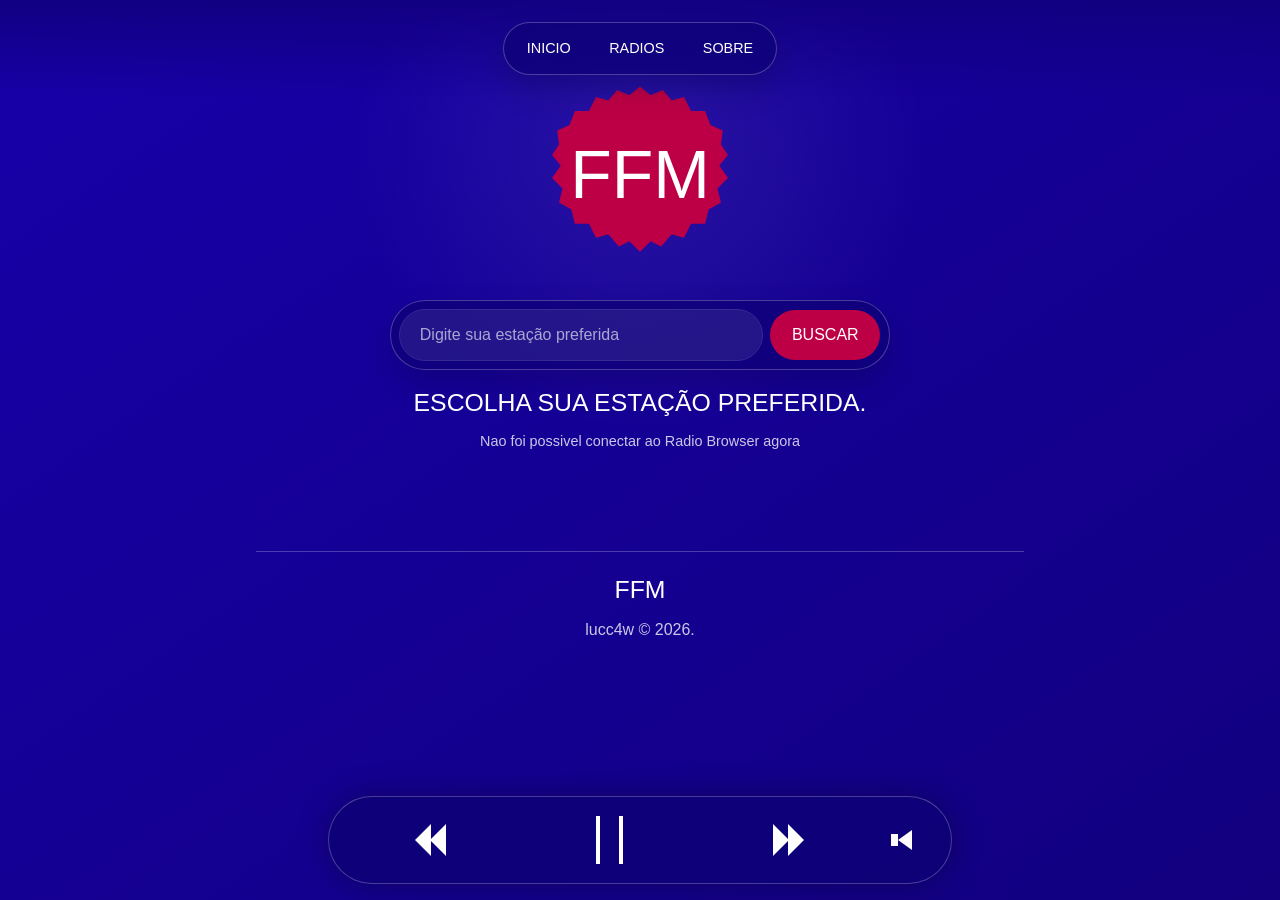
==== index.html @ a79b1b0b "Add files via upload" ====
<!doctype html>
<html lang="pt-BR">

<head>
  <meta charset="utf-8" />
  <meta name="viewport" content="width=device-width, initial-scale=1" />
  <title>FFM</title>
  <link rel="preconnect" href="https://de1.api.radio-browser.info" />
  <link rel="stylesheet" href="styles.css" />
</head>

<body>
  <header class="site-header">
    <nav class="site-nav" aria-label="Menu principal">
      <a href="#inicio">Inicio</a>
      <a href="#radios">Radios</a>
      <a href="#sobre">Sobre</a>
    </nav>
  </header>

  <main id="inicio" class="stage">
    <section class="hero" aria-labelledby="app-title">
      <div class="brand-badge" aria-hidden="true">FFM</div>
      <h1 id="app-title" class="sr-only">FFM</h1>
    </section>

    <section id="radios" class="radio-console" aria-label="Buscar e ouvir radios">
      <form class="search-box" id="search-form">
        <label class="sr-only" for="search-input">Buscar estação</label>
        <div class="search-control">
          <input id="search-input" name="search" type="search" placeholder="Digite sua estação preferida"
            autocomplete="off" />
          <button type="submit">Buscar</button>
        </div>
      </form>

      <p class="now-playing" id="now-playing">Escolha sua estação preferida.</p>

      <div class="player-shell">
        <button class="skip-button" id="previous-button" type="button" aria-label="Radio anterior">
          <span class="previous-icon"></span>
        </button>
        <button class="play-button" id="play-button" type="button" aria-label="Tocar ou pausar">
          <span class="pause-icon"></span>
        </button>
        <button class="skip-button next" id="next-button" type="button" aria-label="Proxima radio">
          <span class="next-icon"></span>
        </button>

        <div class="volume-control">
          <button class="volume-button" type="button" aria-label="Controle de volume">
            <span class="volume-icon" aria-hidden="true"></span>
          </button>
          <div class="volume-panel">
            <label for="volume-slider">Volume</label>
            <input id="volume-slider" type="range" min="0" max="100" value="40" />
            <span class="volume-value" id="volume-value">40%</span>
          </div>
        </div>
      </div>

      <div class="status-line" id="status-line" role="status">Carregando radios do Brasil...</div>

      <div class="station-list" id="station-list" aria-live="polite"></div>
    </section>

    <section id="sobre" class="info-section">
      <h2>FFM</h2>
      <p>
        lucc4w &copy; 2026.
      </p>
    </section>

  </main>

  <audio id="audio-player" crossorigin="anonymous"></audio>
  <script src="script.js"></script>
</body>

</html>
---- styles.css ----
:root {
  --blue: #1800a9;
  --blue-deep: #12007f;
  --red: #bd0045;
  --red-bright: #df0c4b;
  --white: #ffffff;
  --soft: rgba(255, 255, 255, 0.78);
  --line: rgba(255, 255, 255, 0.24);
  --shadow: rgba(0, 0, 0, 0.24);
}

* {
  box-sizing: border-box;
}

html {
  scroll-behavior: smooth;
}

.sr-only {
  position: absolute;
  width: 1px;
  height: 1px;
  padding: 0;
  margin: -1px;
  overflow: hidden;
  clip: rect(0 0 0 0);
  white-space: nowrap;
  border: 0;
}

body {
  min-height: 100vh;
  margin: 0;
  font-family: Arial, Helvetica, sans-serif;
  color: var(--white);
  background:
    radial-gradient(circle at 50% 16%, rgba(255, 255, 255, 0.08), transparent 18rem),
    linear-gradient(145deg, var(--blue), var(--blue-deep));
}

button,
input {
  font: inherit;
}

input[type="range"] {
  accent-color: var(--red-bright);
}

.site-header {
  position: fixed;
  inset: 0 0 auto;
  z-index: 20;
  display: flex;
  align-items: center;
  justify-content: center;
  min-height: 5.5rem;
  padding: 1.35rem clamp(1rem, 5vw, 4rem);
  background: linear-gradient(180deg, rgba(18, 0, 127, 0.92), rgba(18, 0, 127, 0));
}

.site-nav {
  display: flex;
  gap: 0.4rem;
  padding: 0.45rem;
  border: 1px solid var(--line);
  border-radius: 999px;
  background: rgba(15, 0, 119, 0.72);
  box-shadow: 0 0.9rem 2rem rgba(0, 0, 0, 0.16);
}

.site-nav a {
  color: var(--white);
  text-decoration: none;
  padding: 0.65rem 1rem;
  border-radius: 999px;
  font-size: 0.9rem;
  text-transform: uppercase;
  letter-spacing: 0;
}

.site-nav a:hover,
.site-nav a:focus-visible {
  background: var(--red);
  outline: 0;
}

.stage {
  width: min(100%, 68rem);
  min-height: 100vh;
  margin: 0 auto;
  padding: 5rem clamp(1rem, 3vw, 2rem) 3rem;
}

.hero {
  display: grid;
  justify-items: center;
  gap: 0.55rem;
  min-height: 13.75rem;
  padding-top: 0;
  text-align: center;
}

.brand-badge {
  display: grid;
  place-items: center;
  width: clamp(8.5rem, 15vw, 11rem);
  aspect-ratio: 1;
  margin-top: 0.4rem;
  color: var(--white);
  background: var(--red);
  font-size: clamp(3.5rem, 6vw, 4.25rem);
  line-height: 1;
  clip-path: polygon(50% 0%, 56% 5%, 63% 2%, 68% 8%, 75% 6%, 79% 14%, 87% 14%,
      90% 22%, 97% 25%, 96% 33%, 100% 39%, 95% 45%, 100% 52%,
      94% 58%, 96% 66%, 89% 70%, 87% 78%, 79% 78%, 75% 86%,
      68% 84%, 62% 91%, 56% 88%, 50% 94%, 44% 88%, 38% 91%,
      32% 84%, 25% 86%, 21% 78%, 13% 78%, 11% 70%, 4% 66%,
      6% 58%, 0% 52%, 5% 45%, 0% 39%, 4% 33%, 3% 25%,
      10% 22%, 13% 14%, 21% 14%, 25% 6%, 32% 8%, 37% 2%, 44% 5%);
}

.hero h1 {
  margin: 1.5rem 0 0;
  font-size: clamp(1.55rem, 3vw, 2.45rem);
  font-weight: 400;
}

.tagline {
  margin: 0;
  color: var(--soft);
  text-transform: uppercase;
  font-size: 0.84rem;
}

.radio-console {
  display: grid;
  justify-items: center;
  gap: 0.85rem;
  margin-top: 0;
}

.search-box {
  width: min(100%, 31.25rem);
}

.search-box label {
  display: block;
  margin: 0 0 0.55rem;
  color: var(--soft);
  text-align: center;
  text-transform: uppercase;
  font-size: 0.78rem;
}

.search-control {
  display: grid;
  grid-template-columns: 1fr auto;
  gap: 0.5rem;
  min-height: 4.35rem;
  padding: 0.55rem;
  border: 1px solid var(--line);
  border-radius: 999px;
  background: rgba(15, 0, 119, 0.72);
  box-shadow: 0 0.9rem 2rem rgba(0, 0, 0, 0.16);
}

.search-control input,
.search-control button {
  min-height: 3.1rem;
  border: 0;
}

.search-control input {
  width: 100%;
  padding: 0 1.25rem;
  border-radius: 999px;
  color: var(--white);
  background: rgba(255, 255, 255, 0.08);
  outline: 1px solid rgba(255, 255, 255, 0.16);
}

.search-control input::-webkit-search-cancel-button {
  cursor: pointer;
}

.search-control input::placeholder {
  color: rgba(255, 255, 255, 0.62);
}

.search-control button {
  padding: 0 1.35rem;
  border-radius: 999px;
  color: var(--white);
  background: var(--red);
  cursor: pointer;
  text-transform: uppercase;
}

.search-control button:hover,
.search-control button:focus-visible {
  background: var(--red-bright);
  outline: 0;
}

.now-playing {
  min-height: 1.9rem;
  margin: 0.35rem 0 0;
  text-align: center;
  font-size: clamp(1.05rem, 2vw, 1.55rem);
  text-transform: uppercase;
}

.player-shell {
  position: fixed;
  bottom: 1rem;
  left: 50%;
  transform: translateX(-50%);
  z-index: 15;
  display: grid;
  grid-template-columns: 1fr 1fr 1fr auto;
  align-items: center;
  justify-items: center;
  gap: 0.55rem;
  width: min(100%, 39rem);
  min-height: 5.4rem;
  padding: 0.7rem 1.35rem;
  border: 1px solid var(--line);
  border-radius: 999px;
  background: rgba(15, 0, 119, 0.92);
  box-shadow: 0 0 2rem rgba(0, 0, 0, 0.3);
}



.skip-button,
.play-button,
.volume-button {
  border: 0;
  color: var(--white);
  background: transparent;
  cursor: pointer;
}

.skip-button:hover,
.skip-button:focus-visible,
.play-button:hover,
.play-button:focus-visible,
.volume-button:hover,
.volume-button:focus-visible {
  border-radius: 999px;
  background: var(--red);
  outline: 0;
}



.previous-icon,
.next-icon {
  position: relative;
  display: block;
  width: 2.35rem;
  height: 2.2rem;
}

.previous-icon::before,
.previous-icon::after,
.next-icon::before,
.next-icon::after {
  content: "";
  position: absolute;
  top: 0.1rem;
  width: 0;
  height: 0;
  border-top: 1rem solid transparent;
  border-bottom: 1rem solid transparent;
}

.previous-icon::before {
  left: 0;
  border-right: 1rem solid var(--white);
}

.previous-icon::after {
  left: 0.95rem;
  border-right: 1rem solid var(--white);
}

.next-icon::before {
  right: 0.95rem;
  border-left: 1rem solid var(--white);
}

.next-icon::after {
  right: 0;
  border-left: 1rem solid var(--white);
}

.play-button {
  display: grid;
  place-items: center;
  width: 4rem;
  height: 4rem;
}

.pause-icon {
  width: 1.65rem;
  height: 3rem;
  border-left: 0.28rem solid var(--white);
  border-right: 0.28rem solid var(--white);
}

.play-button.is-paused .pause-icon {
  width: 0;
  height: 0;
  margin-left: 0.35rem;
  border-top: 1rem solid transparent;
  border-bottom: 1rem solid transparent;
  border-left: 1.6rem solid var(--white);
  border-right: 0;
}

.volume-control {
  display: flex;
  align-items: center;
  justify-self: end;
  width: 3.25rem;
  height: 4rem;
  overflow: hidden;
  border-radius: 999px;
  transition: width 180ms ease, background 180ms ease;
}

.volume-control:hover,
.volume-control:focus-within {
  width: 13.5rem;
  background: rgba(189, 0, 69, 0.5);
}

.volume-button {
  flex: 0 0 3.25rem;
  display: grid;
  place-items: center;
  width: 3.25rem;
  height: 4rem;
}

.volume-icon {
  position: relative;
  display: block;
  width: 1.55rem;
  height: 1.5rem;
}

.volume-icon::before {
  content: "";
  position: absolute;
  top: 0.36rem;
  left: 0;
  width: 0.45rem;
  height: 0.78rem;
  background: var(--white);
}

.volume-icon::after {
  content: "";
  position: absolute;
  top: 0.12rem;
  left: 0.42rem;
  width: 0;
  height: 0;
  border-top: 0.63rem solid transparent;
  border-bottom: 0.63rem solid transparent;
  border-right: 0.9rem solid var(--white);
}

.volume-panel {
  position: static;
  display: grid;
  grid-template-columns: 1fr 3rem;
  align-items: center;
  gap: 0.55rem;
  width: 9.75rem;
  padding: 0 0.8rem 0 0;
  opacity: 0;
  transform: translateX(-0.4rem);
  transition: opacity 160ms ease, transform 160ms ease;
}

.volume-control:hover .volume-panel,
.volume-control:focus-within .volume-panel {
  opacity: 1;
  transform: translateX(0);
}

.volume-panel label {
  position: absolute;
  width: 1px;
  height: 1px;
  overflow: hidden;
  clip: rect(0 0 0 0);
}

.volume-control label,
.volume-value {
  color: var(--soft);
  font-size: 0.86rem;
  text-transform: uppercase;
}

.volume-panel input {
  width: 100%;
  cursor: pointer;
  z-index: 1;
}

.volume-value {
  z-index: 1;
  text-align: right;
}

.status-line {
  min-height: 1.25rem;
  color: var(--soft);
  font-size: 0.9rem;
  text-align: center;
}

.station-list {
  display: grid;
  grid-template-columns: repeat(auto-fit, minmax(9.5rem, auto));
  gap: 1rem;
  width: min(100%, 56rem);
  margin-top: 0.3rem;
  justify-content: center;
}

.station-card {
  display: grid;
  align-content: end;
  gap: 0.5rem;
  aspect-ratio: 2 / 3;
  min-height: 15rem;
  padding: 1rem;
  border: 1px solid var(--line);
  border-radius: 0.5rem;
  color: var(--white);
  background:
    linear-gradient(180deg, rgba(255, 255, 255, 0.1), transparent 34%),
    linear-gradient(0deg, rgba(15, 0, 119, 0.92), rgba(15, 0, 119, 0.16) 68%),
    var(--red);
  box-shadow: 0 1.1rem 2rem rgba(0, 0, 0, 0.18);
  cursor: pointer;
  text-align: left;
  overflow: hidden;
}

.station-card:hover,
.station-card:focus-visible,
.station-card.is-active {
  border-color: rgba(255, 255, 255, 0.72);
  background:
    linear-gradient(180deg, rgba(255, 255, 255, 0.16), transparent 32%),
    linear-gradient(0deg, rgba(189, 0, 69, 0.94), rgba(189, 0, 69, 0.2) 70%),
    var(--blue);
  outline: 0;
}

.station-name {
  font-size: 1.05rem;
  font-weight: 700;
  line-height: 1.2;
}

.station-meta {
  color: var(--soft);
  font-size: 0.82rem;
  line-height: 1.35;
}

.info-section {
  width: min(100%, 48rem);
  margin: 5rem auto 0;
  padding-top: 1.5rem;
  border-top: 1px solid var(--line);
  text-align: center;
  margin-bottom: 80px;
}

.info-section h2 {
  margin: 0 0 0.8rem;
  font-size: 1.55rem;
  font-weight: 400;
}

.info-section p {
  margin: 0;
  color: var(--soft);
  line-height: 1.65;
}

@media (max-width: 720px) {
  .site-header {
    min-height: 4.75rem;
    padding: 0.9rem 0.75rem;
  }

  .site-nav {
    flex-wrap: wrap;
    justify-content: center;
    border-radius: 0.75rem;
  }

  .stage {
    padding-top: 4.8rem;
  }

  .hero {
    min-height: 11.5rem;
  }

  .search-control {
    grid-template-columns: 1fr;
    min-height: 0;
    padding: 0.55rem;
    border-radius: 1.1rem;
  }

  .player-shell {
    grid-template-columns: 1fr 3.25rem 1fr 2.75rem;
    min-height: 5rem;
    padding: 0.6rem 0.8rem 0.6rem 1.2rem;
    border-radius: 1.6rem;
  }

  .volume-control {
    width: 2.75rem;
  }

  .volume-control:hover,
  .volume-control:focus-within {
    width: 11.5rem;
  }

  .volume-button {
    flex-basis: 2.75rem;
    width: 2.75rem;
  }

  .volume-panel {
    width: 8.5rem;
    padding-right: 0.65rem;
  }

  .volume-control:hover .volume-panel,
  .volume-control:focus-within .volume-panel {
    transform: translateX(0);
  }
}
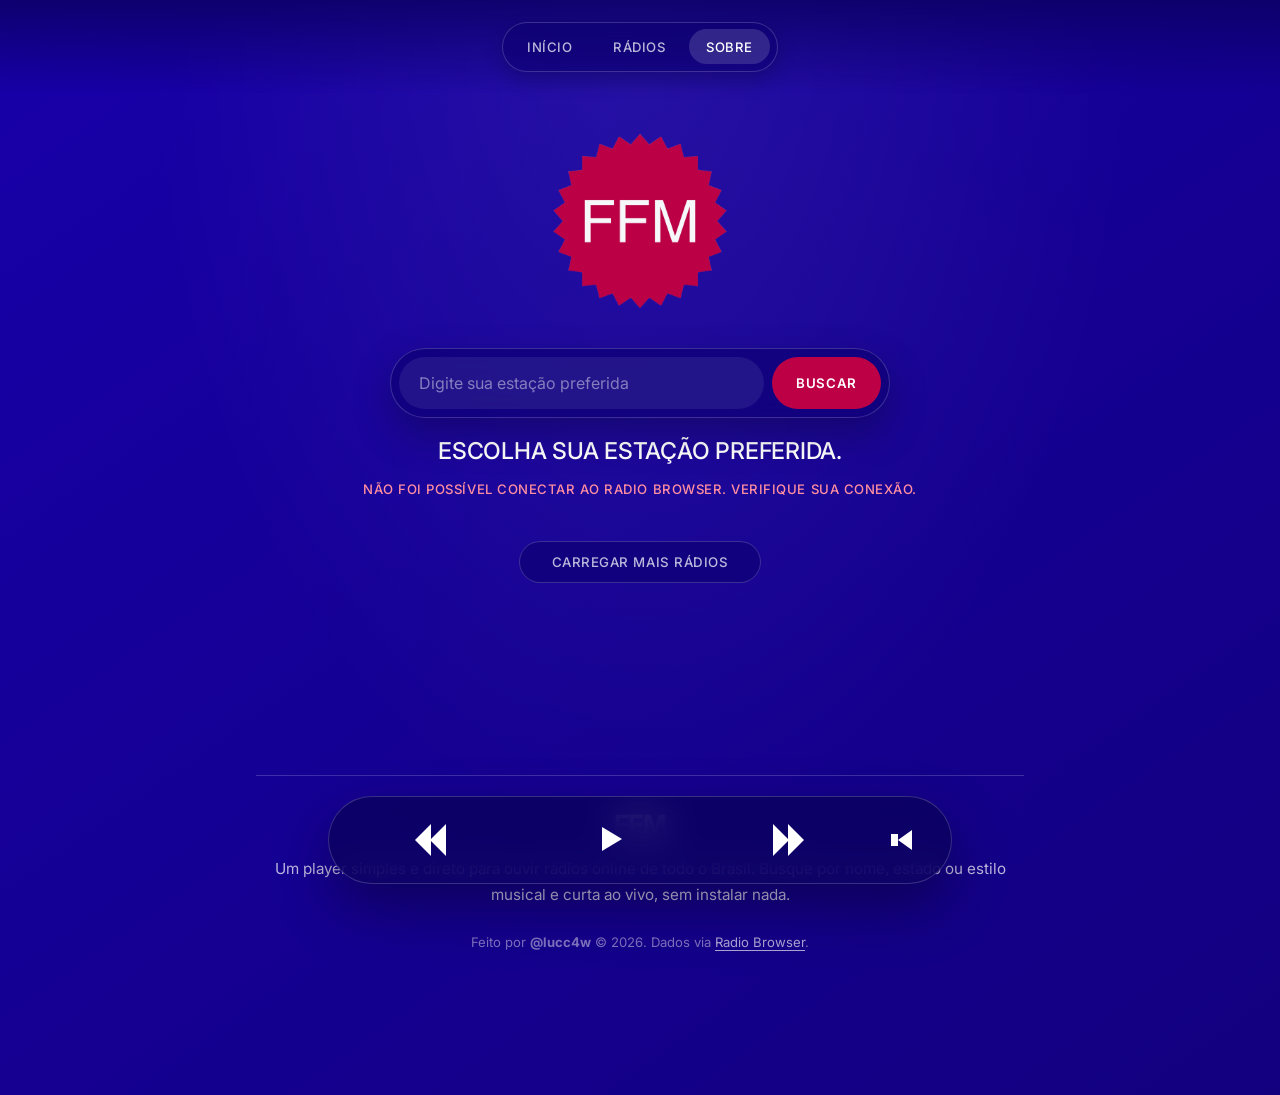
==== commit d4489a6e: "novo" ====
--- a/index.html
+++ b/index.html
@@ -4,27 +4,39 @@
 <head>
   <meta charset="utf-8" />
   <meta name="viewport" content="width=device-width, initial-scale=1" />
-  <title>FFM</title>
+  <title>FFM — Rádios do Brasil</title>
+  <meta name="description"
+    content="FFM é um player de rádios online do Brasil. Busque e ouça suas estações favoritas diretamente no navegador, sem instalar nada." />
+
+  <!-- Preconnect para performance -->
+  <link rel="preconnect" href="https://fonts.googleapis.com" />
+  <link rel="preconnect" href="https://fonts.gstatic.com" crossorigin />
   <link rel="preconnect" href="https://de1.api.radio-browser.info" />
+  <link rel="preconnect" href="https://nl1.api.radio-browser.info" />
+  <link rel="preconnect" href="https://at1.api.radio-browser.info" />
+
+  <!-- Google Fonts: Inter -->
+  <link href="https://fonts.googleapis.com/css2?family=Inter:wght@400;500;600;700&display=swap" rel="stylesheet" />
+
   <link rel="stylesheet" href="styles.css" />
 </head>
 
 <body>
   <header class="site-header">
     <nav class="site-nav" aria-label="Menu principal">
-      <a href="#inicio">Inicio</a>
-      <a href="#radios">Radios</a>
-      <a href="#sobre">Sobre</a>
+      <a href="#inicio" id="nav-inicio">Início</a>
+      <a href="#radios" id="nav-radios">Rádios</a>
+      <a href="#sobre" id="nav-sobre">Sobre</a>
     </nav>
   </header>
 
-  <main id="inicio" class="stage">
-    <section class="hero" aria-labelledby="app-title">
-      <div class="brand-badge" aria-hidden="true">FFM</div>
-      <h1 id="app-title" class="sr-only">FFM</h1>
+  <main class="stage">
+    <section id="inicio" class="hero" aria-labelledby="app-title">
+      <img src="logo.png" alt="FFM Logo" class="brand-badge" />
+      <h1 id="app-title" class="sr-only">FFM — Rádios do Brasil</h1>
     </section>
 
-    <section id="radios" class="radio-console" aria-label="Buscar e ouvir radios">
+    <section id="radios" class="radio-console" aria-label="Buscar e ouvir rádios">
       <form class="search-box" id="search-form">
         <label class="sr-only" for="search-input">Buscar estação</label>
         <div class="search-control">
@@ -37,13 +49,13 @@
       <p class="now-playing" id="now-playing">Escolha sua estação preferida.</p>
 
       <div class="player-shell">
-        <button class="skip-button" id="previous-button" type="button" aria-label="Radio anterior">
+        <button class="skip-button" id="previous-button" type="button" aria-label="Rádio anterior">
           <span class="previous-icon"></span>
         </button>
-        <button class="play-button" id="play-button" type="button" aria-label="Tocar ou pausar">
-          <span class="pause-icon"></span>
+        <button class="play-button is-paused" id="play-button" type="button" aria-label="Tocar ou pausar">
+          <span class="play-pause-icon" aria-hidden="true"></span>
         </button>
-        <button class="skip-button next" id="next-button" type="button" aria-label="Proxima radio">
+        <button class="skip-button next" id="next-button" type="button" aria-label="Próxima rádio">
           <span class="next-icon"></span>
         </button>
 
@@ -59,18 +71,26 @@
         </div>
       </div>
 
-      <div class="status-line" id="status-line" role="status">Carregando radios do Brasil...</div>
+      <div class="status-line" id="status-line" role="status">Carregando rádios do Brasil...</div>
 
       <div class="station-list" id="station-list" aria-live="polite"></div>
+
+      <div class="load-more-wrapper" id="load-more-wrapper" hidden>
+        <button class="load-more-button" id="load-more-button" type="button">Carregar mais rádios</button>
+      </div>
     </section>
 
     <section id="sobre" class="info-section">
       <h2>FFM</h2>
       <p>
-        lucc4w &copy; 2026.
+        Um player simples e direto para ouvir rádios online de todo o Brasil.
+        Busque por nome, estado ou estilo musical e curta ao vivo, sem instalar nada.
+      </p>
+      <p class="info-credit">
+        Feito por <strong>@lucc4w</strong> &copy; 2026. Dados via
+        <a href="https://www.radio-browser.info" target="_blank" rel="noopener noreferrer">Radio Browser</a>.
       </p>
     </section>
-
   </main>
 
   <audio id="audio-player" crossorigin="anonymous"></audio>
--- a/styles.css
+++ b/styles.css
@@ -1,15 +1,25 @@
+/* ─── Design Tokens ─────────────────────────────────────────────── */
 :root {
-  --blue: #1800a9;
-  --blue-deep: #12007f;
-  --red: #bd0045;
+  --blue:       #1800a9;
+  --blue-deep:  #12007f;
+  --blue-glass: rgba(15, 0, 119, 0.72);
+  --red:        #bd0045;
   --red-bright: #df0c4b;
-  --white: #ffffff;
-  --soft: rgba(255, 255, 255, 0.78);
-  --line: rgba(255, 255, 255, 0.24);
-  --shadow: rgba(0, 0, 0, 0.24);
-}
-
-* {
+  --white:      #ffffff;
+  --soft:       rgba(255, 255, 255, 0.72);
+  --muted:      rgba(255, 255, 255, 0.45);
+  --line:       rgba(255, 255, 255, 0.18);
+  --shadow-sm:  0 0.5rem 1.2rem rgba(0, 0, 0, 0.18);
+  --shadow-md:  0 1rem 2.4rem rgba(0, 0, 0, 0.26);
+  --shadow-lg:  0 1.5rem 3.5rem rgba(0, 0, 0, 0.35);
+  --radius-pill: 999px;
+  --radius-card: 0.75rem;
+  --blur:       blur(18px);
+  --transition: 180ms ease;
+}
+
+/* ─── Reset ─────────────────────────────────────────────────────── */
+*, *::before, *::after {
   box-sizing: border-box;
 }
 
@@ -29,18 +39,18 @@
   border: 0;
 }
 
+/* ─── Base ───────────────────────────────────────────────────────── */
 body {
   min-height: 100vh;
   margin: 0;
-  font-family: Arial, Helvetica, sans-serif;
+  font-family: 'Inter', Arial, Helvetica, sans-serif;
   color: var(--white);
   background:
-    radial-gradient(circle at 50% 16%, rgba(255, 255, 255, 0.08), transparent 18rem),
+    radial-gradient(ellipse at 50% 0%, rgba(255, 255, 255, 0.07), transparent 55%),
     linear-gradient(145deg, var(--blue), var(--blue-deep));
 }
 
-button,
-input {
+button, input {
   font: inherit;
 }
 
@@ -48,6 +58,7 @@
   accent-color: var(--red-bright);
 }
 
+/* ─── Header / Nav ───────────────────────────────────────────────── */
 .site-header {
   position: fixed;
   inset: 0 0 auto;
@@ -57,42 +68,56 @@
   justify-content: center;
   min-height: 5.5rem;
   padding: 1.35rem clamp(1rem, 5vw, 4rem);
-  background: linear-gradient(180deg, rgba(18, 0, 127, 0.92), rgba(18, 0, 127, 0));
+  background: linear-gradient(180deg, rgba(12, 0, 100, 0.85), transparent);
+  backdrop-filter: var(--blur);
+  -webkit-backdrop-filter: var(--blur);
 }
 
 .site-nav {
   display: flex;
-  gap: 0.4rem;
-  padding: 0.45rem;
+  gap: 0.35rem;
+  padding: 0.4rem;
   border: 1px solid var(--line);
-  border-radius: 999px;
-  background: rgba(15, 0, 119, 0.72);
-  box-shadow: 0 0.9rem 2rem rgba(0, 0, 0, 0.16);
+  border-radius: var(--radius-pill);
+  background: rgba(15, 0, 119, 0.55);
+  backdrop-filter: var(--blur);
+  -webkit-backdrop-filter: var(--blur);
+  box-shadow: var(--shadow-sm);
 }
 
 .site-nav a {
-  color: var(--white);
+  color: var(--soft);
   text-decoration: none;
-  padding: 0.65rem 1rem;
-  border-radius: 999px;
-  font-size: 0.9rem;
+  padding: 0.6rem 1.1rem;
+  border-radius: var(--radius-pill);
+  font-size: 0.82rem;
+  font-weight: 500;
+  letter-spacing: 0.04em;
   text-transform: uppercase;
-  letter-spacing: 0;
+  transition: background var(--transition), color var(--transition);
 }
 
 .site-nav a:hover,
 .site-nav a:focus-visible {
+  color: var(--white);
   background: var(--red);
   outline: 0;
 }
 
+.site-nav a.is-active {
+  color: var(--white);
+  background: rgba(255, 255, 255, 0.14);
+}
+
+/* ─── Layout ─────────────────────────────────────────────────────── */
 .stage {
   width: min(100%, 68rem);
   min-height: 100vh;
   margin: 0 auto;
-  padding: 5rem clamp(1rem, 3vw, 2rem) 3rem;
-}
-
+  padding: 8rem clamp(1rem, 3vw, 2rem) 3rem;
+}
+
+/* ─── Hero ───────────────────────────────────────────────────────── */
 .hero {
   display: grid;
   justify-items: center;
@@ -103,37 +128,22 @@
 }
 
 .brand-badge {
-  display: grid;
-  place-items: center;
+  display: block;
   width: clamp(8.5rem, 15vw, 11rem);
+  height: auto;
   aspect-ratio: 1;
   margin-top: 0.4rem;
-  color: var(--white);
-  background: var(--red);
-  font-size: clamp(3.5rem, 6vw, 4.25rem);
-  line-height: 1;
-  clip-path: polygon(50% 0%, 56% 5%, 63% 2%, 68% 8%, 75% 6%, 79% 14%, 87% 14%,
-      90% 22%, 97% 25%, 96% 33%, 100% 39%, 95% 45%, 100% 52%,
-      94% 58%, 96% 66%, 89% 70%, 87% 78%, 79% 78%, 75% 86%,
-      68% 84%, 62% 91%, 56% 88%, 50% 94%, 44% 88%, 38% 91%,
-      32% 84%, 25% 86%, 21% 78%, 13% 78%, 11% 70%, 4% 66%,
-      6% 58%, 0% 52%, 5% 45%, 0% 39%, 4% 33%, 3% 25%,
-      10% 22%, 13% 14%, 21% 14%, 25% 6%, 32% 8%, 37% 2%, 44% 5%);
-}
-
-.hero h1 {
-  margin: 1.5rem 0 0;
-  font-size: clamp(1.55rem, 3vw, 2.45rem);
-  font-weight: 400;
-}
-
-.tagline {
-  margin: 0;
-  color: var(--soft);
-  text-transform: uppercase;
-  font-size: 0.84rem;
-}
-
+  transition: transform 300ms ease, box-shadow 300ms ease;
+  user-select: none;
+  -webkit-user-select: none;
+  cursor: pointer;
+}
+
+.brand-badge:hover {
+  transform: scale(1.04);
+}
+
+/* ─── Radio Console ──────────────────────────────────────────────── */
 .radio-console {
   display: grid;
   justify-items: center;
@@ -141,17 +151,9 @@
   margin-top: 0;
 }
 
+/* ─── Search ─────────────────────────────────────────────────────── */
 .search-box {
   width: min(100%, 31.25rem);
-}
-
-.search-box label {
-  display: block;
-  margin: 0 0 0.55rem;
-  color: var(--soft);
-  text-align: center;
-  text-transform: uppercase;
-  font-size: 0.78rem;
 }
 
 .search-control {
@@ -159,11 +161,18 @@
   grid-template-columns: 1fr auto;
   gap: 0.5rem;
   min-height: 4.35rem;
-  padding: 0.55rem;
+  padding: 0.5rem;
   border: 1px solid var(--line);
-  border-radius: 999px;
-  background: rgba(15, 0, 119, 0.72);
-  box-shadow: 0 0.9rem 2rem rgba(0, 0, 0, 0.16);
+  border-radius: var(--radius-pill);
+  background: var(--blue-glass);
+  backdrop-filter: var(--blur);
+  -webkit-backdrop-filter: var(--blur);
+  box-shadow: var(--shadow-md);
+  transition: border-color var(--transition);
+}
+
+.search-control:focus-within {
+  border-color: rgba(255, 255, 255, 0.4);
 }
 
 .search-control input,
@@ -175,10 +184,16 @@
 .search-control input {
   width: 100%;
   padding: 0 1.25rem;
-  border-radius: 999px;
-  color: var(--white);
-  background: rgba(255, 255, 255, 0.08);
-  outline: 1px solid rgba(255, 255, 255, 0.16);
+  border-radius: var(--radius-pill);
+  color: var(--white);
+  background: rgba(255, 255, 255, 0.07);
+  outline: 1px solid transparent;
+  transition: outline-color var(--transition), background var(--transition);
+}
+
+.search-control input:focus {
+  outline-color: rgba(255, 255, 255, 0.22);
+  background: rgba(255, 255, 255, 0.11);
 }
 
 .search-control input::-webkit-search-cancel-button {
@@ -186,32 +201,41 @@
 }
 
 .search-control input::placeholder {
-  color: rgba(255, 255, 255, 0.62);
+  color: var(--muted);
 }
 
 .search-control button {
-  padding: 0 1.35rem;
-  border-radius: 999px;
+  padding: 0 1.5rem;
+  border-radius: var(--radius-pill);
   color: var(--white);
   background: var(--red);
   cursor: pointer;
+  font-size: 0.83rem;
+  font-weight: 600;
+  letter-spacing: 0.05em;
   text-transform: uppercase;
+  transition: background var(--transition), transform var(--transition);
 }
 
 .search-control button:hover,
 .search-control button:focus-visible {
   background: var(--red-bright);
   outline: 0;
-}
-
+  transform: scale(1.03);
+}
+
+/* ─── Now Playing ────────────────────────────────────────────────── */
 .now-playing {
   min-height: 1.9rem;
   margin: 0.35rem 0 0;
   text-align: center;
-  font-size: clamp(1.05rem, 2vw, 1.55rem);
+  font-size: clamp(1rem, 2vw, 1.45rem);
+  font-weight: 500;
+  letter-spacing: -0.01em;
   text-transform: uppercase;
 }
 
+/* ─── Player ─────────────────────────────────────────────────────── */
 .player-shell {
   position: fixed;
   bottom: 1rem;
@@ -227,13 +251,14 @@
   min-height: 5.4rem;
   padding: 0.7rem 1.35rem;
   border: 1px solid var(--line);
-  border-radius: 999px;
-  background: rgba(15, 0, 119, 0.92);
-  box-shadow: 0 0 2rem rgba(0, 0, 0, 0.3);
-}
-
-
-
+  border-radius: var(--radius-pill);
+  background: rgba(10, 0, 90, 0.75);
+  backdrop-filter: var(--blur);
+  -webkit-backdrop-filter: var(--blur);
+  box-shadow: var(--shadow-lg);
+}
+
+/* ─── Player Buttons ─────────────────────────────────────────────── */
 .skip-button,
 .play-button,
 .volume-button {
@@ -241,6 +266,8 @@
   color: var(--white);
   background: transparent;
   cursor: pointer;
+  border-radius: var(--radius-pill);
+  transition: background var(--transition), transform var(--transition);
 }
 
 .skip-button:hover,
@@ -249,13 +276,12 @@
 .play-button:focus-visible,
 .volume-button:hover,
 .volume-button:focus-visible {
-  border-radius: 999px;
   background: var(--red);
   outline: 0;
-}
-
-
-
+  transform: scale(1.08);
+}
+
+/* Skip icons */
 .previous-icon,
 .next-icon {
   position: relative;
@@ -297,6 +323,7 @@
   border-left: 1rem solid var(--white);
 }
 
+/* ─── Play / Pause Icon ───────────────────────────────────────────── */
 .play-button {
   display: grid;
   place-items: center;
@@ -304,23 +331,48 @@
   height: 4rem;
 }
 
-.pause-icon {
-  width: 1.65rem;
-  height: 3rem;
-  border-left: 0.28rem solid var(--white);
-  border-right: 0.28rem solid var(--white);
-}
-
-.play-button.is-paused .pause-icon {
+.play-pause-icon {
+  display: block;
+  position: relative;
+  width: 1.6rem;
+  height: 1.6rem;
+  transition: all 220ms cubic-bezier(0.4, 0, 0.2, 1);
+}
+
+/* Playing state → pause bars */
+.play-pause-icon::before,
+.play-pause-icon::after {
+  content: "";
+  position: absolute;
+  top: 0;
+  width: 0.28rem;
+  height: 100%;
+  background: var(--white);
+  border-radius: 2px;
+  transition: all 220ms cubic-bezier(0.4, 0, 0.2, 1);
+}
+
+.play-pause-icon::before { left: 0.3rem; }
+.play-pause-icon::after  { right: 0.3rem; }
+
+/* Paused state → play triangle */
+.play-button.is-paused .play-pause-icon::before {
+  left: 50%;
+  transform: translateX(-40%);
   width: 0;
   height: 0;
-  margin-left: 0.35rem;
-  border-top: 1rem solid transparent;
-  border-bottom: 1rem solid transparent;
-  border-left: 1.6rem solid var(--white);
-  border-right: 0;
-}
-
+  background: transparent;
+  border-top: 0.78rem solid transparent;
+  border-bottom: 0.78rem solid transparent;
+  border-left: 1.3rem solid var(--white);
+  border-radius: 0;
+}
+
+.play-button.is-paused .play-pause-icon::after {
+  display: none;
+}
+
+/* ─── Volume ─────────────────────────────────────────────────────── */
 .volume-control {
   display: flex;
   align-items: center;
@@ -328,14 +380,14 @@
   width: 3.25rem;
   height: 4rem;
   overflow: hidden;
-  border-radius: 999px;
-  transition: width 180ms ease, background 180ms ease;
+  border-radius: var(--radius-pill);
+  transition: width 200ms ease, background 200ms ease;
 }
 
 .volume-control:hover,
 .volume-control:focus-within {
   width: 13.5rem;
-  background: rgba(189, 0, 69, 0.5);
+  background: rgba(189, 0, 69, 0.45);
 }
 
 .volume-button {
@@ -385,7 +437,7 @@
   padding: 0 0.8rem 0 0;
   opacity: 0;
   transform: translateX(-0.4rem);
-  transition: opacity 160ms ease, transform 160ms ease;
+  transition: opacity 180ms ease, transform 180ms ease;
 }
 
 .volume-control:hover .volume-panel,
@@ -405,8 +457,10 @@
 .volume-control label,
 .volume-value {
   color: var(--soft);
-  font-size: 0.86rem;
+  font-size: 0.84rem;
+  font-weight: 500;
   text-transform: uppercase;
+  letter-spacing: 0.03em;
 }
 
 .volume-panel input {
@@ -420,86 +474,274 @@
   text-align: right;
 }
 
+/* ─── Status Line ────────────────────────────────────────────────── */
 .status-line {
   min-height: 1.25rem;
-  color: var(--soft);
-  font-size: 0.9rem;
+  color: var(--muted);
+  font-size: 0.82rem;
+  font-weight: 500;
+  letter-spacing: 0.04em;
   text-align: center;
-}
-
+  text-transform: uppercase;
+  transition: color 300ms ease;
+}
+
+.status-line.is-live {
+  color: #5fffb0;
+}
+
+.status-line.is-error {
+  color: #ff8fa0;
+}
+
+/* ─── Station Grid ───────────────────────────────────────────────── */
 .station-list {
   display: grid;
-  grid-template-columns: repeat(auto-fit, minmax(9.5rem, auto));
+  grid-template-columns: repeat(auto-fill, minmax(9.5rem, 1fr));
   gap: 1rem;
   width: min(100%, 56rem);
   margin-top: 0.3rem;
   justify-content: center;
 }
 
+/* ─── Station Card ───────────────────────────────────────────────── */
 .station-card {
-  display: grid;
+  position: relative;
+  display: grid;
+  grid-template-rows: auto 1fr auto auto;
   align-content: end;
-  gap: 0.5rem;
+  gap: 0.4rem;
   aspect-ratio: 2 / 3;
   min-height: 15rem;
   padding: 1rem;
   border: 1px solid var(--line);
-  border-radius: 0.5rem;
+  border-radius: var(--radius-card);
   color: var(--white);
   background:
-    linear-gradient(180deg, rgba(255, 255, 255, 0.1), transparent 34%),
-    linear-gradient(0deg, rgba(15, 0, 119, 0.92), rgba(15, 0, 119, 0.16) 68%),
+    linear-gradient(180deg, rgba(255, 255, 255, 0.08), transparent 30%),
+    linear-gradient(0deg, rgba(15, 0, 119, 0.95), rgba(15, 0, 119, 0.1) 70%),
     var(--red);
-  box-shadow: 0 1.1rem 2rem rgba(0, 0, 0, 0.18);
+  box-shadow: var(--shadow-sm);
   cursor: pointer;
   text-align: left;
   overflow: hidden;
-}
+  animation: card-in 320ms cubic-bezier(0.22, 1, 0.36, 1) both;
+  transition: border-color var(--transition), box-shadow var(--transition), transform var(--transition);
+}
+
+@keyframes card-in {
+  from {
+    opacity: 0;
+    transform: translateY(0.6rem) scale(0.97);
+  }
+  to {
+    opacity: 1;
+    transform: translateY(0) scale(1);
+  }
+}
+
+/* Stagger delay for cards */
+.station-card:nth-child(1)  { animation-delay:  0ms; }
+.station-card:nth-child(2)  { animation-delay: 30ms; }
+.station-card:nth-child(3)  { animation-delay: 60ms; }
+.station-card:nth-child(4)  { animation-delay: 90ms; }
+.station-card:nth-child(5)  { animation-delay: 120ms; }
+.station-card:nth-child(6)  { animation-delay: 150ms; }
+.station-card:nth-child(7)  { animation-delay: 180ms; }
+.station-card:nth-child(8)  { animation-delay: 210ms; }
+.station-card:nth-child(9)  { animation-delay: 240ms; }
+.station-card:nth-child(10) { animation-delay: 270ms; }
 
 .station-card:hover,
-.station-card:focus-visible,
+.station-card:focus-visible {
+  border-color: rgba(255, 255, 255, 0.5);
+  box-shadow: var(--shadow-md);
+  transform: translateY(-0.2rem);
+  outline: 0;
+}
+
 .station-card.is-active {
-  border-color: rgba(255, 255, 255, 0.72);
+  border-color: rgba(255, 255, 255, 0.65);
   background:
-    linear-gradient(180deg, rgba(255, 255, 255, 0.16), transparent 32%),
-    linear-gradient(0deg, rgba(189, 0, 69, 0.94), rgba(189, 0, 69, 0.2) 70%),
+    linear-gradient(180deg, rgba(255, 255, 255, 0.14), transparent 30%),
+    linear-gradient(0deg, rgba(189, 0, 69, 0.96), rgba(189, 0, 69, 0.18) 72%),
     var(--blue);
-  outline: 0;
+  box-shadow: var(--shadow-md), 0 0 0 2px rgba(255, 255, 255, 0.2);
+}
+
+/* Station favicon */
+.station-favicon {
+  display: block;
+  width: 2.4rem;
+  height: 2.4rem;
+  border-radius: 0.35rem;
+  object-fit: contain;
+  background: rgba(255, 255, 255, 0.1);
+  padding: 0.2rem;
+  margin-bottom: auto;
+}
+
+.station-favicon-placeholder {
+  display: flex;
+  align-items: center;
+  justify-content: center;
+  width: 2.4rem;
+  height: 2.4rem;
+  border-radius: 0.35rem;
+  background: rgba(255, 255, 255, 0.1);
+  margin-bottom: auto;
+  font-size: 1.1rem;
+  flex-shrink: 0;
 }
 
 .station-name {
-  font-size: 1.05rem;
+  font-size: 0.98rem;
   font-weight: 700;
-  line-height: 1.2;
+  line-height: 1.25;
+  letter-spacing: -0.01em;
 }
 
 .station-meta {
   color: var(--soft);
-  font-size: 0.82rem;
+  font-size: 0.78rem;
+  font-weight: 400;
   line-height: 1.35;
 }
 
+/* ─── Favorites ──────────────────────────────────────────────────── */
+.favorite-btn {
+  position: absolute;
+  top: 0.5rem;
+  right: 0.5rem;
+  width: 2rem;
+  height: 2rem;
+  background: rgba(0, 0, 0, 0.25);
+  border: none;
+  border-radius: 50%;
+  color: rgba(255, 255, 255, 0.4);
+  display: grid;
+  place-items: center;
+  cursor: pointer;
+  transition: background var(--transition), color var(--transition), transform var(--transition);
+  z-index: 2;
+  font-size: 1.1rem;
+}
+
+.favorite-btn:hover,
+.favorite-btn:focus-visible {
+  background: rgba(0, 0, 0, 0.5);
+  color: var(--white);
+  transform: scale(1.1);
+  outline: 0;
+}
+
+.favorite-btn.is-favorite {
+  color: var(--red-bright);
+}
+
+
+/* ─── Skeleton Loading ───────────────────────────────────────────── */
+.skeleton-card {
+  aspect-ratio: 2 / 3;
+  min-height: 15rem;
+  border-radius: var(--radius-card);
+  border: 1px solid var(--line);
+  background: rgba(255, 255, 255, 0.06);
+  overflow: hidden;
+  position: relative;
+}
+
+.skeleton-card::after {
+  content: "";
+  position: absolute;
+  inset: 0;
+  background: linear-gradient(
+    90deg,
+    transparent 0%,
+    rgba(255, 255, 255, 0.06) 50%,
+    transparent 100%
+  );
+  animation: shimmer 1.4s infinite;
+  transform: translateX(-100%);
+}
+
+@keyframes shimmer {
+  to { transform: translateX(100%); }
+}
+
+/* ─── Load More ──────────────────────────────────────────────────── */
+.load-more-wrapper {
+  display: flex;
+  justify-content: center;
+  width: 100%;
+  margin-top: 0.5rem;
+  padding-bottom: 7rem;
+}
+
+.load-more-button {
+  padding: 0.75rem 2rem;
+  border: 1px solid var(--line);
+  border-radius: var(--radius-pill);
+  background: var(--blue-glass);
+  backdrop-filter: var(--blur);
+  color: var(--soft);
+  font-size: 0.83rem;
+  font-weight: 500;
+  letter-spacing: 0.04em;
+  text-transform: uppercase;
+  cursor: pointer;
+  transition: background var(--transition), color var(--transition), border-color var(--transition), transform var(--transition);
+}
+
+.load-more-button:hover,
+.load-more-button:focus-visible {
+  background: var(--red);
+  color: var(--white);
+  border-color: transparent;
+  outline: 0;
+  transform: translateY(-1px);
+}
+
+/* ─── Info Section ───────────────────────────────────────────────── */
 .info-section {
   width: min(100%, 48rem);
   margin: 5rem auto 0;
-  padding-top: 1.5rem;
+  padding: 2rem 0 5rem;
   border-top: 1px solid var(--line);
   text-align: center;
-  margin-bottom: 80px;
 }
 
 .info-section h2 {
-  margin: 0 0 0.8rem;
-  font-size: 1.55rem;
-  font-weight: 400;
+  margin: 0 0 1rem;
+  font-size: 1.65rem;
+  font-weight: 700;
+  letter-spacing: -0.02em;
 }
 
 .info-section p {
-  margin: 0;
+  margin: 0 0 0.85rem;
   color: var(--soft);
-  line-height: 1.65;
-}
-
+  line-height: 1.7;
+  font-size: 0.95rem;
+}
+
+.info-credit {
+  color: var(--muted) !important;
+  font-size: 0.82rem !important;
+  margin-top: 1.5rem !important;
+}
+
+.info-credit a {
+  color: rgba(255, 255, 255, 0.65);
+  text-underline-offset: 3px;
+  transition: color var(--transition);
+}
+
+.info-credit a:hover {
+  color: var(--white);
+}
+
+/* ─── Responsive ─────────────────────────────────────────────────── */
 @media (max-width: 720px) {
   .site-header {
     min-height: 4.75rem;
@@ -513,7 +755,7 @@
   }
 
   .stage {
-    padding-top: 4.8rem;
+    padding-top: 7rem;
   }
 
   .hero {
@@ -557,4 +799,9 @@
   .volume-control:focus-within .volume-panel {
     transform: translateX(0);
   }
+
+  .station-list {
+    grid-template-columns: repeat(auto-fill, minmax(8rem, 1fr));
+    gap: 0.75rem;
+  }
 }
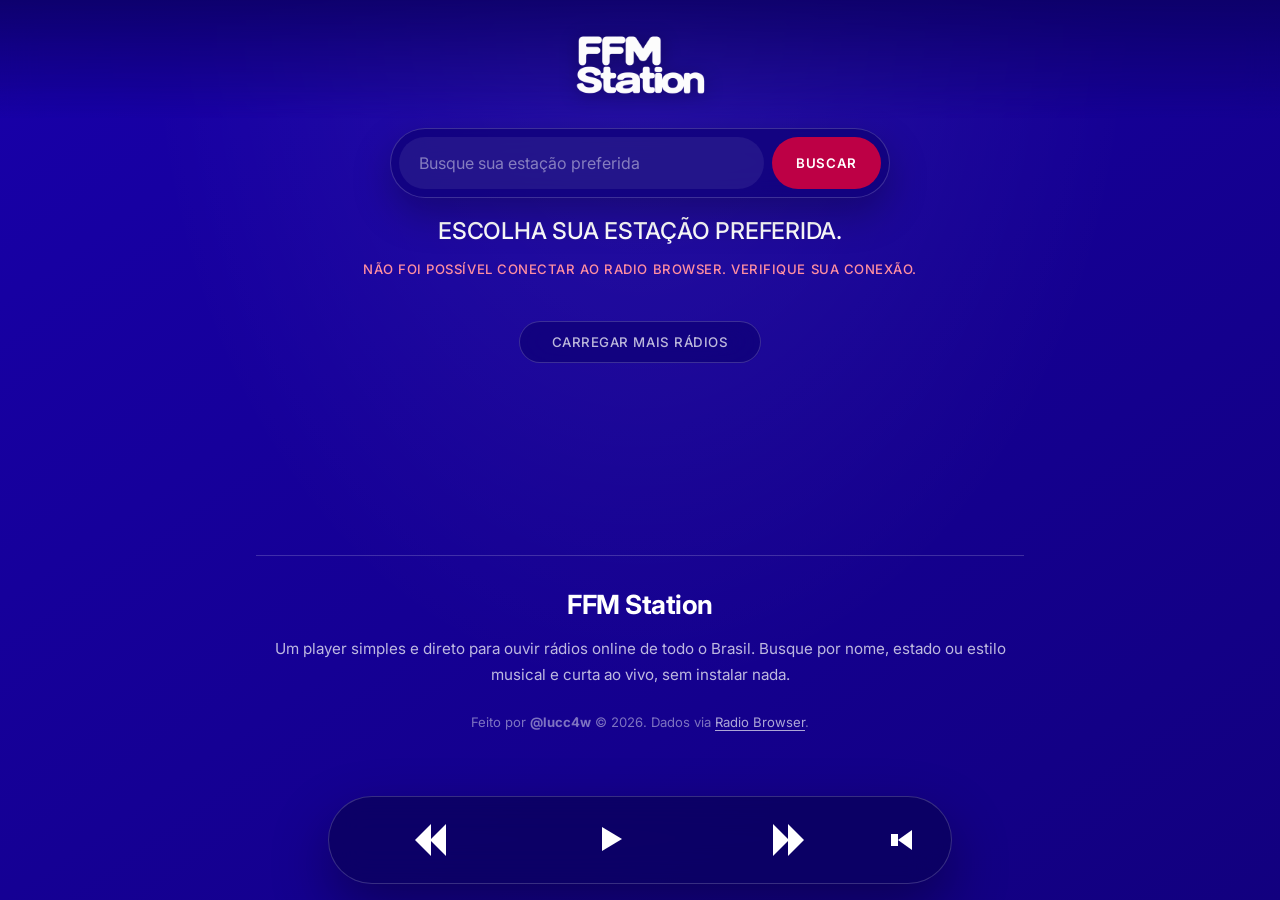
==== commit f985c769: "updates visuais e correções de erros." ====
--- a/index.html
+++ b/index.html
@@ -4,9 +4,9 @@
 <head>
   <meta charset="utf-8" />
   <meta name="viewport" content="width=device-width, initial-scale=1" />
-  <title>FFM — Rádios do Brasil</title>
+  <title>FFM Station</title>
   <meta name="description"
-    content="FFM é um player de rádios online do Brasil. Busque e ouça suas estações favoritas diretamente no navegador, sem instalar nada." />
+    content="FFM Station é um player de rádios online do Brasil. Busque e ouça suas estações favoritas diretamente no navegador, sem instalar nada." />
 
   <!-- Preconnect para performance -->
   <link rel="preconnect" href="https://fonts.googleapis.com" />
@@ -18,29 +18,33 @@
   <!-- Google Fonts: Inter -->
   <link href="https://fonts.googleapis.com/css2?family=Inter:wght@400;500;600;700&display=swap" rel="stylesheet" />
 
+  <!-- PWA & Mobile Web App -->
+  <link rel="manifest" href="manifest.json" />
+  <meta name="theme-color" content="#1800a9" />
+  <meta name="mobile-web-app-capable" content="yes" />
+  <meta name="apple-mobile-web-app-capable" content="yes" />
+  <meta name="apple-mobile-web-app-status-bar-style" content="black-translucent" />
+  <meta name="apple-mobile-web-app-title" content="FFM Station" />
+  <link rel="icon" type="image/png" href="logo_FFMSTATION.png" />
+  <link rel="apple-touch-icon" href="logo_FFMSTATION.png" />
+
   <link rel="stylesheet" href="styles.css" />
 </head>
 
 <body>
   <header class="site-header">
-    <nav class="site-nav" aria-label="Menu principal">
-      <a href="#inicio" id="nav-inicio">Início</a>
-      <a href="#radios" id="nav-radios">Rádios</a>
-      <a href="#sobre" id="nav-sobre">Sobre</a>
-    </nav>
+    <a href="#inicio" class="header-logo-link" aria-label="FFM Station — Início">
+      <img src="logo_FFMSTATION.png" alt="FFM Station" class="brand-badge" />
+    </a>
   </header>
 
   <main class="stage">
-    <section id="inicio" class="hero" aria-labelledby="app-title">
-      <img src="logo.png" alt="FFM Logo" class="brand-badge" />
-      <h1 id="app-title" class="sr-only">FFM — Rádios do Brasil</h1>
-    </section>
 
     <section id="radios" class="radio-console" aria-label="Buscar e ouvir rádios">
       <form class="search-box" id="search-form">
         <label class="sr-only" for="search-input">Buscar estação</label>
         <div class="search-control">
-          <input id="search-input" name="search" type="search" placeholder="Digite sua estação preferida"
+          <input id="search-input" name="search" type="search" placeholder="Busque sua estação preferida"
             autocomplete="off" />
           <button type="submit">Buscar</button>
         </div>
@@ -49,6 +53,19 @@
       <p class="now-playing" id="now-playing">Escolha sua estação preferida.</p>
 
       <div class="player-shell">
+        <div class="player-now-playing" id="player-now-playing" aria-live="polite" title="Clique para ver na lista">
+          <span class="player-live-badge">
+            <span class="live-dot" aria-hidden="true"></span>
+            <span class="live-status-text" id="live-status-text">AO VIVO</span>
+          </span>
+          <span class="player-equalizer" aria-hidden="true">
+            <span></span>
+            <span></span>
+            <span></span>
+          </span>
+          <span class="player-station-title" id="player-station-title"></span>
+        </div>
+
         <button class="skip-button" id="previous-button" type="button" aria-label="Rádio anterior">
           <span class="previous-icon"></span>
         </button>
@@ -60,10 +77,11 @@
         </button>
 
         <div class="volume-control">
-          <button class="volume-button" type="button" aria-label="Controle de volume">
+          <button class="volume-button" type="button" aria-label="Controle de volume" aria-haspopup="true"
+            aria-expanded="false">
             <span class="volume-icon" aria-hidden="true"></span>
           </button>
-          <div class="volume-panel">
+          <div class="volume-panel" role="region" aria-label="Ajuste de volume">
             <label for="volume-slider">Volume</label>
             <input id="volume-slider" type="range" min="0" max="100" value="40" />
             <span class="volume-value" id="volume-value">40%</span>
@@ -81,7 +99,7 @@
     </section>
 
     <section id="sobre" class="info-section">
-      <h2>FFM</h2>
+      <h2>FFM Station</h2>
       <p>
         Um player simples e direto para ouvir rádios online de todo o Brasil.
         Busque por nome, estado ou estilo musical e curta ao vivo, sem instalar nada.
@@ -90,11 +108,100 @@
         Feito por <strong>@lucc4w</strong> &copy; 2026. Dados via
         <a href="https://www.radio-browser.info" target="_blank" rel="noopener noreferrer">Radio Browser</a>.
       </p>
+      <div class="install-action-wrapper" id="install-action-wrapper" style="display: none; margin-top: 1.5rem;">
+        <button type="button" class="btn-install-app" id="btn-open-install">
+          📲 Adicionar à Tela Inicial
+        </button>
+      </div>
     </section>
   </main>
+
+  <!-- Modal / Pop-up de Instalação PWA (Mobile) -->
+  <div class="pwa-install-overlay" id="pwa-install-overlay" role="dialog" aria-modal="true"
+    aria-labelledby="pwa-install-title" hidden>
+    <div class="pwa-install-sheet" id="pwa-install-sheet">
+      <div class="pwa-sheet-handle" aria-hidden="true"></div>
+      <button class="pwa-close-btn" id="pwa-close-btn" type="button" aria-label="Fechar pop-up">&times;</button>
+
+      <div class="pwa-header">
+        <img src="logo_FFMSTATION.png" alt="FFM Station" class="pwa-app-icon" />
+        <div class="pwa-app-info">
+          <div class="pwa-title-row">
+            <h3 id="pwa-install-title">FFM Station</h3>
+            <span class="pwa-badge">APP</span>
+          </div>
+          <p class="pwa-app-desc">Rádios do Brasil ao vivo no celular</p>
+        </div>
+      </div>
+
+      <div class="pwa-body">
+        <p class="pwa-message">
+          Adicione o <strong>FFM Station</strong> à tela inicial do seu celular para ouvir como um aplicativo: acesso em
+          1 toque e tela cheia sem barras do navegador!
+        </p>
+
+        <ul class="pwa-benefits">
+          <li>
+            <span class="benefit-icon" aria-hidden="true">⚡</span>
+            <span>Acesso rápido direto pelo ícone na tela inicial</span>
+          </li>
+          <li>
+            <span class="benefit-icon" aria-hidden="true">📱</span>
+            <span>Interface de app dedicada, sem barras de navegação</span>
+          </li>
+          <li>
+            <span class="benefit-icon" aria-hidden="true">🎵</span>
+            <span>Áudio ao vivo em segundo plano mesmo com a tela bloqueada</span>
+          </li>
+        </ul>
+
+        <!-- Instruções passo a passo para iOS Safari -->
+        <div class="pwa-ios-instructions" id="pwa-ios-instructions" hidden>
+          <div class="pwa-ios-guide-box">
+            <p class="pwa-ios-hint"><strong>Como adicionar no iPhone / iPad:</strong></p>
+            <div class="pwa-ios-steps">
+              <div class="pwa-ios-step">
+                <span class="step-num">1</span>
+                <span>Toque no botão <strong>Compartilhar</strong> (<svg class="ios-share-icon" viewBox="0 0 24 24"
+                    width="16" height="16" fill="none" stroke="currentColor" stroke-width="2.2" stroke-linecap="round"
+                    stroke-linejoin="round" aria-hidden="true">
+                    <path d="M4 12v8a2 2 0 0 0 2 2h12a2 2 0 0 0 2-2v-8" />
+                    <polyline points="16 6 12 2 8 6" />
+                    <line x1="12" y1="2" x2="12" y2="15" />
+                  </svg>) na barra inferior do Safari</span>
+              </div>
+              <div class="pwa-ios-step">
+                <span class="step-num">2</span>
+                <span>Role a lista e toque em <strong>"Adicionar à Tela de Início"</strong> (<svg class="ios-add-icon"
+                    viewBox="0 0 24 24" width="16" height="16" fill="none" stroke="currentColor" stroke-width="2.2"
+                    stroke-linecap="round" stroke-linejoin="round" aria-hidden="true">
+                    <rect x="3" y="3" width="18" height="18" rx="2" ry="2" />
+                    <line x1="12" y1="8" x2="12" y2="16" />
+                    <line x1="8" y1="12" x2="16" y2="12" />
+                  </svg>)</span>
+              </div>
+              <div class="pwa-ios-step">
+                <span class="step-num">3</span>
+                <span>Toque em <strong>"Adicionar"</strong> no canto superior direito</span>
+              </div>
+            </div>
+          </div>
+        </div>
+      </div>
+
+      <div class="pwa-actions">
+        <button class="pwa-install-btn" id="pwa-install-btn" type="button">
+          Adicionar à Tela Inicial
+        </button>
+        <button class="pwa-dismiss-btn" id="pwa-dismiss-btn" type="button">
+          Agora não
+        </button>
+      </div>
+    </div>
+  </div>
 
   <audio id="audio-player" crossorigin="anonymous"></audio>
   <script src="script.js"></script>
 </body>
 
-</html>+</html>
--- a/styles.css
+++ b/styles.css
@@ -1,25 +1,27 @@
 /* ─── Design Tokens ─────────────────────────────────────────────── */
 :root {
-  --blue:       #1800a9;
-  --blue-deep:  #12007f;
+  --blue: #1800a9;
+  --blue-deep: #12007f;
   --blue-glass: rgba(15, 0, 119, 0.72);
-  --red:        #bd0045;
+  --red: #bd0045;
   --red-bright: #df0c4b;
-  --white:      #ffffff;
-  --soft:       rgba(255, 255, 255, 0.72);
-  --muted:      rgba(255, 255, 255, 0.45);
-  --line:       rgba(255, 255, 255, 0.18);
-  --shadow-sm:  0 0.5rem 1.2rem rgba(0, 0, 0, 0.18);
-  --shadow-md:  0 1rem 2.4rem rgba(0, 0, 0, 0.26);
-  --shadow-lg:  0 1.5rem 3.5rem rgba(0, 0, 0, 0.35);
+  --white: #ffffff;
+  --soft: rgba(255, 255, 255, 0.72);
+  --muted: rgba(255, 255, 255, 0.45);
+  --line: rgba(255, 255, 255, 0.18);
+  --shadow-sm: 0 0.5rem 1.2rem rgba(0, 0, 0, 0.18);
+  --shadow-md: 0 1rem 2.4rem rgba(0, 0, 0, 0.26);
+  --shadow-lg: 0 1.5rem 3.5rem rgba(0, 0, 0, 0.35);
   --radius-pill: 999px;
   --radius-card: 0.75rem;
-  --blur:       blur(18px);
+  --blur: blur(18px);
   --transition: 180ms ease;
 }
 
 /* ─── Reset ─────────────────────────────────────────────────────── */
-*, *::before, *::after {
+*,
+*::before,
+*::after {
   box-sizing: border-box;
 }
 
@@ -50,7 +52,8 @@
     linear-gradient(145deg, var(--blue), var(--blue-deep));
 }
 
-button, input {
+button,
+input {
   font: inherit;
 }
 
@@ -66,11 +69,18 @@
   display: flex;
   align-items: center;
   justify-content: center;
+  gap: clamp(0.65rem, 1.5vw, 1.4rem);
   min-height: 5.5rem;
-  padding: 1.35rem clamp(1rem, 5vw, 4rem);
+  padding: 0.75rem clamp(1rem, 5vw, 4rem);
   background: linear-gradient(180deg, rgba(12, 0, 100, 0.85), transparent);
   backdrop-filter: var(--blur);
   -webkit-backdrop-filter: var(--blur);
+}
+
+.header-logo-link {
+  display: flex;
+  flex: 0 0 auto;
+  align-items: center;
 }
 
 .site-nav {
@@ -129,10 +139,12 @@
 
 .brand-badge {
   display: block;
-  width: clamp(8.5rem, 15vw, 11rem);
+  width: clamp(7rem, 11vw, 9rem);
   height: auto;
-  aspect-ratio: 1;
-  margin-top: 0.4rem;
+  aspect-ratio: 3 / 2;
+  margin: 0;
+  object-fit: contain;
+  filter: drop-shadow(0 0.2rem 0.55rem rgba(0, 0, 0, 0.3));
   transition: transform 300ms ease, box-shadow 300ms ease;
   user-select: none;
   -webkit-user-select: none;
@@ -141,6 +153,7 @@
 
 .brand-badge:hover {
   transform: scale(1.04);
+  filter: drop-shadow(0 0.7rem 1.3rem rgba(0, 0, 0, 0.45));
 }
 
 /* ─── Radio Console ──────────────────────────────────────────────── */
@@ -258,6 +271,167 @@
   box-shadow: var(--shadow-lg);
 }
 
+/* ─── Now Playing (Floating Above Player) ─────────────────────────── */
+.player-now-playing {
+  position: absolute;
+  bottom: calc(100% + 0.65rem);
+  left: 50%;
+  transform: translateX(-50%);
+  display: none;
+  align-items: center;
+  gap: 0.55rem;
+  max-width: min(calc(100vw - 2rem), 32rem);
+  padding: 0.38rem 1rem;
+  border: 1px solid var(--line);
+  border-radius: var(--radius-pill);
+  background: rgba(10, 0, 90, 0.88);
+  backdrop-filter: var(--blur);
+  -webkit-backdrop-filter: var(--blur);
+  box-shadow: var(--shadow-md);
+  color: var(--white);
+  cursor: pointer;
+  white-space: nowrap;
+  user-select: none;
+  -webkit-user-select: none;
+  z-index: 16;
+  animation: now-playing-in 260ms cubic-bezier(0.16, 1, 0.3, 1) both;
+  transition: border-color var(--transition), transform var(--transition);
+}
+
+.player-now-playing.is-visible {
+  display: flex;
+}
+
+.player-now-playing:hover {
+  border-color: rgba(255, 255, 255, 0.4);
+  transform: translateX(-50%) translateY(-2px);
+}
+
+@keyframes now-playing-in {
+  from {
+    opacity: 0;
+    transform: translateX(-50%) translateY(0.5rem);
+  }
+
+  to {
+    opacity: 1;
+    transform: translateX(-50%) translateY(0);
+  }
+}
+
+.player-live-badge {
+  display: inline-flex;
+  align-items: center;
+  gap: 0.35rem;
+  padding: 0.15rem 0.45rem;
+  background: rgba(95, 255, 176, 0.12);
+  border: 1px solid rgba(95, 255, 176, 0.3);
+  border-radius: var(--radius-pill);
+  font-size: 0.68rem;
+  font-weight: 700;
+  letter-spacing: 0.05em;
+  color: #5fffb0;
+  text-transform: uppercase;
+  flex-shrink: 0;
+  transition: background var(--transition), color var(--transition), border-color var(--transition);
+}
+
+.live-dot {
+  width: 0.45rem;
+  height: 0.45rem;
+  border-radius: 50%;
+  background: #5fffb0;
+  box-shadow: 0 0 6px #5fffb0;
+  flex-shrink: 0;
+  transition: background var(--transition), box-shadow var(--transition);
+}
+
+.player-now-playing.is-playing .live-dot {
+  animation: dot-pulse 1.6s ease-in-out infinite;
+}
+
+@keyframes dot-pulse {
+
+  0%,
+  100% {
+    transform: scale(1);
+    opacity: 1;
+  }
+
+  50% {
+    transform: scale(1.3);
+    opacity: 0.65;
+  }
+}
+
+.player-now-playing:not(.is-playing) .player-live-badge {
+  background: rgba(255, 255, 255, 0.08);
+  border-color: rgba(255, 255, 255, 0.15);
+  color: var(--soft);
+}
+
+.player-now-playing:not(.is-playing) .live-dot {
+  background: var(--muted);
+  box-shadow: none;
+  animation: none;
+}
+
+/* Mini Equalizer */
+.player-equalizer {
+  display: inline-flex;
+  align-items: flex-end;
+  gap: 2.5px;
+  height: 0.8rem;
+  flex-shrink: 0;
+}
+
+.player-equalizer span {
+  width: 2.5px;
+  height: 30%;
+  background: #5fffb0;
+  border-radius: 1px;
+  transition: height 180ms ease, background 180ms ease;
+}
+
+.player-now-playing.is-playing .player-equalizer span:nth-child(1) {
+  animation: eq-bar 0.75s ease-in-out infinite alternate;
+}
+
+.player-now-playing.is-playing .player-equalizer span:nth-child(2) {
+  animation: eq-bar 1.05s ease-in-out infinite alternate 0.25s;
+}
+
+.player-now-playing.is-playing .player-equalizer span:nth-child(3) {
+  animation: eq-bar 0.85s ease-in-out infinite alternate 0.5s;
+}
+
+@keyframes eq-bar {
+  0% {
+    height: 25%;
+  }
+
+  100% {
+    height: 100%;
+  }
+}
+
+.player-now-playing:not(.is-playing) .player-equalizer span {
+  height: 25%;
+  background: var(--muted);
+  animation: none;
+}
+
+.player-station-title {
+  font-size: 0.84rem;
+  font-weight: 600;
+  letter-spacing: -0.01em;
+  color: var(--white);
+  white-space: nowrap;
+  overflow: hidden;
+  text-overflow: ellipsis;
+  max-width: 22rem;
+}
+
 /* ─── Player Buttons ─────────────────────────────────────────────── */
 .skip-button,
 .play-button,
@@ -268,6 +442,14 @@
   cursor: pointer;
   border-radius: var(--radius-pill);
   transition: background var(--transition), transform var(--transition);
+}
+
+.skip-button {
+  display: grid;
+  place-items: center;
+  width: 4rem;
+  height: 4rem;
+  padding: 0;
 }
 
 .skip-button:hover,
@@ -352,8 +534,13 @@
   transition: all 220ms cubic-bezier(0.4, 0, 0.2, 1);
 }
 
-.play-pause-icon::before { left: 0.3rem; }
-.play-pause-icon::after  { right: 0.3rem; }
+.play-pause-icon::before {
+  left: 0.3rem;
+}
+
+.play-pause-icon::after {
+  right: 0.3rem;
+}
 
 /* Paused state → play triangle */
 .play-button.is-paused .play-pause-icon::before {
@@ -385,7 +572,8 @@
 }
 
 .volume-control:hover,
-.volume-control:focus-within {
+.volume-control:focus-within,
+.volume-control.is-open {
   width: 13.5rem;
   background: rgba(189, 0, 69, 0.45);
 }
@@ -441,7 +629,8 @@
 }
 
 .volume-control:hover .volume-panel,
-.volume-control:focus-within .volume-panel {
+.volume-control:focus-within .volume-panel,
+.volume-control.is-open .volume-panel {
   opacity: 1;
   transform: translateX(0);
 }
@@ -534,6 +723,7 @@
     opacity: 0;
     transform: translateY(0.6rem) scale(0.97);
   }
+
   to {
     opacity: 1;
     transform: translateY(0) scale(1);
@@ -541,16 +731,45 @@
 }
 
 /* Stagger delay for cards */
-.station-card:nth-child(1)  { animation-delay:  0ms; }
-.station-card:nth-child(2)  { animation-delay: 30ms; }
-.station-card:nth-child(3)  { animation-delay: 60ms; }
-.station-card:nth-child(4)  { animation-delay: 90ms; }
-.station-card:nth-child(5)  { animation-delay: 120ms; }
-.station-card:nth-child(6)  { animation-delay: 150ms; }
-.station-card:nth-child(7)  { animation-delay: 180ms; }
-.station-card:nth-child(8)  { animation-delay: 210ms; }
-.station-card:nth-child(9)  { animation-delay: 240ms; }
-.station-card:nth-child(10) { animation-delay: 270ms; }
+.station-card:nth-child(1) {
+  animation-delay: 0ms;
+}
+
+.station-card:nth-child(2) {
+  animation-delay: 30ms;
+}
+
+.station-card:nth-child(3) {
+  animation-delay: 60ms;
+}
+
+.station-card:nth-child(4) {
+  animation-delay: 90ms;
+}
+
+.station-card:nth-child(5) {
+  animation-delay: 120ms;
+}
+
+.station-card:nth-child(6) {
+  animation-delay: 150ms;
+}
+
+.station-card:nth-child(7) {
+  animation-delay: 180ms;
+}
+
+.station-card:nth-child(8) {
+  animation-delay: 210ms;
+}
+
+.station-card:nth-child(9) {
+  animation-delay: 240ms;
+}
+
+.station-card:nth-child(10) {
+  animation-delay: 270ms;
+}
 
 .station-card:hover,
 .station-card:focus-visible {
@@ -655,18 +874,18 @@
   content: "";
   position: absolute;
   inset: 0;
-  background: linear-gradient(
-    90deg,
-    transparent 0%,
-    rgba(255, 255, 255, 0.06) 50%,
-    transparent 100%
-  );
+  background: linear-gradient(90deg,
+      transparent 0%,
+      rgba(255, 255, 255, 0.06) 50%,
+      transparent 100%);
   animation: shimmer 1.4s infinite;
   transform: translateX(-100%);
 }
 
 @keyframes shimmer {
-  to { transform: translateX(100%); }
+  to {
+    transform: translateX(100%);
+  }
 }
 
 /* ─── Load More ──────────────────────────────────────────────────── */
@@ -742,10 +961,12 @@
 }
 
 /* ─── Responsive ─────────────────────────────────────────────────── */
-@media (max-width: 720px) {
+@media (max-width: 720px),
+(orientation: portrait) {
   .site-header {
     min-height: 4.75rem;
     padding: 0.9rem 0.75rem;
+    gap: 0.45rem;
   }
 
   .site-nav {
@@ -754,8 +975,34 @@
     border-radius: 0.75rem;
   }
 
+  .brand-badge {
+    width: clamp(6rem, 25vw, 7.5rem);
+  }
+
   .stage {
     padding-top: 7rem;
+  }
+
+  @media (max-width: 430px) {
+    .site-header {
+      align-items: flex-start;
+    }
+
+    .site-nav {
+      flex: 1 1 12.5rem;
+      gap: 0.2rem;
+      padding: 0.25rem;
+    }
+
+    .site-nav a,
+    .nav-install-link {
+      padding: 0.48rem 0.65rem;
+      font-size: 0.72rem;
+    }
+
+    .stage {
+      padding-top: 8rem;
+    }
   }
 
   .hero {
@@ -774,34 +1021,426 @@
     min-height: 5rem;
     padding: 0.6rem 0.8rem 0.6rem 1.2rem;
     border-radius: 1.6rem;
+    width: min(calc(100% - 1.5rem), 39rem);
+  }
+
+  .player-now-playing {
+    bottom: calc(100% + 0.55rem);
+    max-width: min(calc(100vw - 2rem), 22rem);
+    padding: 0.32rem 0.75rem;
+    gap: 0.45rem;
+  }
+
+  .player-station-title {
+    font-size: 0.78rem;
+    max-width: 12rem;
+  }
+
+  .player-live-badge {
+    font-size: 0.62rem;
+    padding: 0.12rem 0.38rem;
   }
 
   .volume-control {
+    position: relative;
     width: 2.75rem;
-  }
-
+    height: 2.75rem;
+    overflow: visible;
+    border-radius: var(--radius-pill);
+    transition: background var(--transition);
+  }
+
+  /* Não expande horizontalmente na barra para não sobrepor o botão de próxima rádio */
   .volume-control:hover,
-  .volume-control:focus-within {
-    width: 11.5rem;
+  .volume-control:focus-within,
+  .volume-control.is-open {
+    width: 2.75rem;
+    background: transparent;
   }
 
   .volume-button {
-    flex-basis: 2.75rem;
+    flex: 0 0 2.75rem;
     width: 2.75rem;
-  }
-
+    height: 2.75rem;
+  }
+
+  .volume-control.is-open .volume-button,
+  .volume-control:focus-within .volume-button {
+    background: var(--red);
+    transform: scale(1.08);
+  }
+
+  /* Painel flutuante acima do botão de volume */
   .volume-panel {
-    width: 8.5rem;
-    padding-right: 0.65rem;
-  }
-
-  .volume-control:hover .volume-panel,
+    position: absolute;
+    bottom: calc(100% + 0.85rem);
+    right: 0;
+    width: 12.5rem;
+    padding: 0.7rem 0.95rem;
+    background: rgba(12, 0, 100, 0.95);
+    backdrop-filter: var(--blur);
+    -webkit-backdrop-filter: var(--blur);
+    border: 1px solid var(--line);
+    border-radius: var(--radius-pill);
+    box-shadow: var(--shadow-lg);
+    display: grid;
+    grid-template-columns: 1fr 2.8rem;
+    align-items: center;
+    gap: 0.65rem;
+    opacity: 0;
+    pointer-events: none;
+    transform: translateY(0.4rem);
+    transition: opacity 180ms ease, transform 180ms ease;
+    z-index: 30;
+  }
+
+  /* Indicador visual em seta apontando para o botão de volume */
+  .volume-panel::after {
+    content: "";
+    position: absolute;
+    bottom: -5px;
+    right: 0.9rem;
+    width: 10px;
+    height: 10px;
+    background: rgba(12, 0, 100, 0.95);
+    border-right: 1px solid var(--line);
+    border-bottom: 1px solid var(--line);
+    transform: rotate(45deg);
+  }
+
+  .volume-panel input[type="range"] {
+    height: 1.5rem;
+    margin: 0;
+  }
+
+  .volume-control.is-open .volume-panel,
   .volume-control:focus-within .volume-panel {
-    transform: translateX(0);
+    opacity: 1;
+    pointer-events: auto;
+    transform: translateY(0);
+  }
+
+  @media (hover: hover) {
+    .volume-control:hover .volume-button {
+      background: var(--red);
+      transform: scale(1.08);
+    }
+
+    .volume-control:hover .volume-panel {
+      opacity: 1;
+      pointer-events: auto;
+      transform: translateY(0);
+    }
   }
 
   .station-list {
-    grid-template-columns: repeat(auto-fill, minmax(8rem, 1fr));
-    gap: 0.75rem;
-  }
-}+    grid-template-columns: repeat(2, minmax(0, 1fr));
+    gap: 1rem;
+  }
+
+  .station-card {
+    min-width: 0;
+  }
+}
+
+/* ─── PWA Install Banner & Modal ─────────────────────────────────── */
+.nav-install-link {
+  color: var(--white);
+  padding: 0.6rem 1.1rem;
+  border-radius: var(--radius-pill);
+  font-size: 0.82rem;
+  font-weight: 600;
+  letter-spacing: 0.04em;
+  text-transform: uppercase;
+  background: var(--red);
+  border: 0;
+  cursor: pointer;
+  transition: background var(--transition), transform var(--transition);
+}
+
+.nav-install-link:hover,
+.nav-install-link:focus-visible {
+  background: var(--red-bright);
+  transform: scale(1.04);
+}
+
+.btn-install-app {
+  padding: 0.85rem 1.75rem;
+  border: 1px solid var(--line);
+  border-radius: var(--radius-pill);
+  background: var(--red);
+  color: var(--white);
+  font-size: 0.92rem;
+  font-weight: 600;
+  cursor: pointer;
+  box-shadow: var(--shadow-md);
+  transition: background var(--transition), transform var(--transition);
+}
+
+.btn-install-app:hover,
+.btn-install-app:focus-visible {
+  background: var(--red-bright);
+  transform: translateY(-2px);
+}
+
+/* PWA Overlay */
+.pwa-install-overlay {
+  position: fixed;
+  inset: 0;
+  z-index: 100;
+  display: flex;
+  align-items: flex-end;
+  justify-content: center;
+  background: rgba(4, 0, 40, 0.75);
+  backdrop-filter: blur(10px);
+  -webkit-backdrop-filter: blur(10px);
+  opacity: 0;
+  pointer-events: none;
+  transition: opacity 300ms ease;
+}
+
+.pwa-install-overlay.is-active {
+  opacity: 1;
+  pointer-events: auto;
+}
+
+/* Sheet container */
+.pwa-install-sheet {
+  position: relative;
+  width: 100%;
+  max-width: 32rem;
+  max-height: 90vh;
+  overflow-y: auto;
+  padding: 1.25rem 1.5rem 2.2rem;
+  background:
+    radial-gradient(ellipse at 50% 0%, rgba(223, 12, 75, 0.22), transparent 70%),
+    linear-gradient(180deg, #16008b, #0c0054);
+  border: 1px solid rgba(255, 255, 255, 0.22);
+  border-bottom: 0;
+  border-radius: 1.85rem 1.85rem 0 0;
+  box-shadow: 0 -1.5rem 4rem rgba(0, 0, 0, 0.55);
+  transform: translateY(100%);
+  transition: transform 340ms cubic-bezier(0.16, 1, 0.3, 1);
+}
+
+.pwa-install-overlay.is-active .pwa-install-sheet {
+  transform: translateY(0);
+}
+
+.pwa-sheet-handle {
+  width: 2.8rem;
+  height: 4px;
+  margin: 0 auto 1.1rem;
+  background: rgba(255, 255, 255, 0.35);
+  border-radius: 999px;
+}
+
+.pwa-close-btn {
+  position: absolute;
+  top: 1rem;
+  right: 1.15rem;
+  display: grid;
+  place-items: center;
+  width: 2.25rem;
+  height: 2.25rem;
+  border: 0;
+  border-radius: 50%;
+  background: rgba(255, 255, 255, 0.12);
+  color: var(--white);
+  font-size: 1.45rem;
+  line-height: 1;
+  cursor: pointer;
+  transition: background var(--transition), transform var(--transition);
+}
+
+.pwa-close-btn:hover,
+.pwa-close-btn:focus-visible {
+  background: rgba(255, 255, 255, 0.25);
+  transform: scale(1.08);
+}
+
+/* Header */
+.pwa-header {
+  display: flex;
+  align-items: center;
+  gap: 1.1rem;
+  margin-bottom: 1.15rem;
+}
+
+.pwa-app-icon {
+  width: 4.25rem;
+  height: 4.25rem;
+  aspect-ratio: 1;
+  border-radius: 1.15rem;
+  object-fit: cover;
+  background: #12007f;
+  border: 1px solid rgba(255, 255, 255, 0.25);
+  box-shadow: 0 0.5rem 1.5rem rgba(0, 0, 0, 0.4);
+}
+
+.pwa-title-row {
+  display: flex;
+  align-items: center;
+  gap: 0.55rem;
+}
+
+.pwa-title-row h3 {
+  margin: 0;
+  font-size: 1.35rem;
+  font-weight: 700;
+  letter-spacing: -0.02em;
+  color: var(--white);
+}
+
+.pwa-badge {
+  padding: 0.15rem 0.5rem;
+  border-radius: 0.35rem;
+  background: var(--red);
+  color: var(--white);
+  font-size: 0.68rem;
+  font-weight: 700;
+  letter-spacing: 0.08em;
+}
+
+.pwa-app-desc {
+  margin: 0.25rem 0 0;
+  color: var(--soft);
+  font-size: 0.88rem;
+}
+
+/* Body */
+.pwa-message {
+  margin: 0 0 1rem;
+  color: var(--white);
+  font-size: 0.93rem;
+  line-height: 1.55;
+}
+
+.pwa-message strong {
+  color: #ff9fb4;
+}
+
+.pwa-benefits {
+  list-style: none;
+  padding: 0;
+  margin: 0 0 1.25rem;
+  display: flex;
+  flex-direction: column;
+  gap: 0.65rem;
+}
+
+.pwa-benefits li {
+  display: flex;
+  align-items: center;
+  gap: 0.75rem;
+  padding: 0.65rem 0.9rem;
+  border-radius: 0.85rem;
+  background: rgba(255, 255, 255, 0.07);
+  border: 1px solid rgba(255, 255, 255, 0.1);
+  font-size: 0.86rem;
+  color: var(--white);
+}
+
+.benefit-icon {
+  font-size: 1.15rem;
+  flex-shrink: 0;
+}
+
+/* iOS Guide */
+.pwa-ios-instructions {
+  margin: 0.8rem 0 1.25rem;
+}
+
+.pwa-ios-guide-box {
+  padding: 0.95rem 1rem;
+  background: rgba(255, 255, 255, 0.08);
+  border: 1px solid rgba(255, 255, 255, 0.18);
+  border-radius: 1rem;
+}
+
+.pwa-ios-hint {
+  margin: 0 0 0.65rem;
+  font-size: 0.86rem;
+  color: #5fffb0;
+}
+
+.pwa-ios-steps {
+  display: flex;
+  flex-direction: column;
+  gap: 0.55rem;
+}
+
+.pwa-ios-step {
+  display: flex;
+  align-items: center;
+  gap: 0.65rem;
+  font-size: 0.84rem;
+  color: var(--white);
+  line-height: 1.4;
+}
+
+.pwa-ios-step .step-num {
+  display: grid;
+  place-items: center;
+  width: 1.45rem;
+  height: 1.45rem;
+  border-radius: 50%;
+  background: var(--red);
+  color: var(--white);
+  font-size: 0.75rem;
+  font-weight: 700;
+  flex-shrink: 0;
+}
+
+.ios-share-icon,
+.ios-add-icon {
+  display: inline-block;
+  vertical-align: -2px;
+  color: #70d7ff;
+}
+
+/* Actions */
+.pwa-actions {
+  display: flex;
+  flex-direction: column;
+  gap: 0.65rem;
+  margin-top: 0.5rem;
+}
+
+.pwa-install-btn {
+  width: 100%;
+  min-height: 3.25rem;
+  border: 0;
+  border-radius: var(--radius-pill);
+  background: linear-gradient(135deg, var(--red), var(--red-bright));
+  color: var(--white);
+  font-size: 0.98rem;
+  font-weight: 700;
+  letter-spacing: 0.03em;
+  cursor: pointer;
+  box-shadow: 0 0.5rem 1.5rem rgba(223, 12, 75, 0.45);
+  transition: transform var(--transition), box-shadow var(--transition);
+}
+
+.pwa-install-btn:hover,
+.pwa-install-btn:focus-visible {
+  transform: scale(1.02);
+  box-shadow: 0 0.75rem 2rem rgba(223, 12, 75, 0.6);
+}
+
+.pwa-dismiss-btn {
+  width: 100%;
+  min-height: 2.75rem;
+  border: 0;
+  background: transparent;
+  color: var(--soft);
+  font-size: 0.88rem;
+  font-weight: 500;
+  cursor: pointer;
+  transition: color var(--transition);
+}
+
+.pwa-dismiss-btn:hover,
+.pwa-dismiss-btn:focus-visible {
+  color: var(--white);
+}
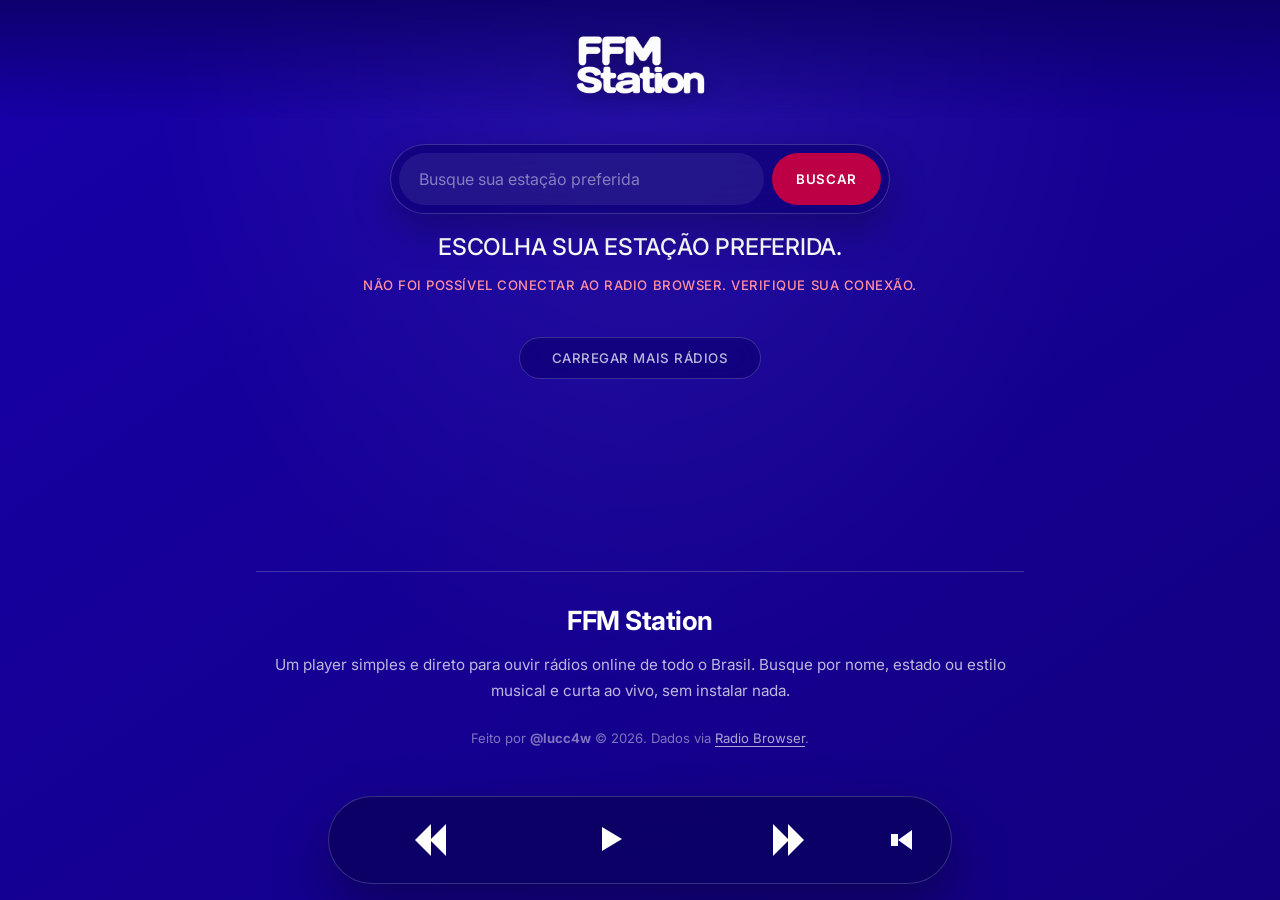
==== commit 2a5536f7: "correções pwa." ====
--- a/index.html
+++ b/index.html
@@ -25,8 +25,8 @@
   <meta name="apple-mobile-web-app-capable" content="yes" />
   <meta name="apple-mobile-web-app-status-bar-style" content="black-translucent" />
   <meta name="apple-mobile-web-app-title" content="FFM Station" />
-  <link rel="icon" type="image/png" href="logo_FFMSTATION.png" />
-  <link rel="apple-touch-icon" href="logo_FFMSTATION.png" />
+  <link rel="icon" type="image/png" href="icon-512.png" />
+  <link rel="apple-touch-icon" href="icon-192.png" />
 
   <link rel="stylesheet" href="styles.css" />
 </head>
@@ -124,7 +124,7 @@
       <button class="pwa-close-btn" id="pwa-close-btn" type="button" aria-label="Fechar pop-up">&times;</button>
 
       <div class="pwa-header">
-        <img src="logo_FFMSTATION.png" alt="FFM Station" class="pwa-app-icon" />
+        <img src="icon-512.png" alt="FFM Station" class="pwa-app-icon" />
         <div class="pwa-app-info">
           <div class="pwa-title-row">
             <h3 id="pwa-install-title">FFM Station</h3>
--- a/styles.css
+++ b/styles.css
@@ -124,7 +124,7 @@
   width: min(100%, 68rem);
   min-height: 100vh;
   margin: 0 auto;
-  padding: 8rem clamp(1rem, 3vw, 2rem) 3rem;
+  padding: 9rem clamp(1rem, 3vw, 2rem) 3rem;
 }
 
 /* ─── Hero ───────────────────────────────────────────────────────── */
@@ -980,7 +980,7 @@
   }
 
   .stage {
-    padding-top: 7rem;
+    padding-top: 8.25rem;
   }
 
   @media (max-width: 430px) {
@@ -1001,7 +1001,7 @@
     }
 
     .stage {
-      padding-top: 8rem;
+      padding-top: 8.25rem;
     }
   }
 
